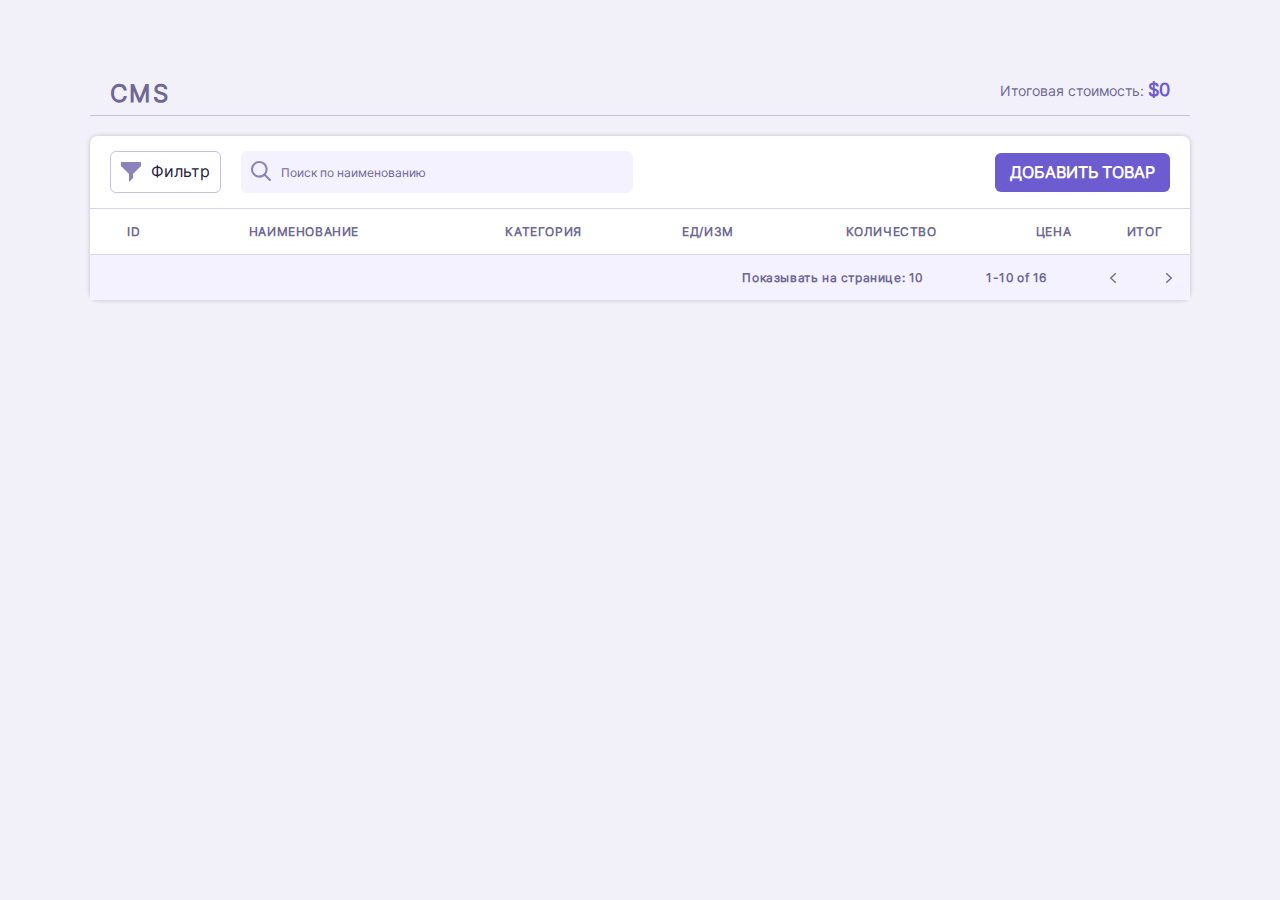
==== index.html @ 374d7904 "second commit" ====
<!DOCTYPE html>
<html lang="ru">
<head>
    <meta charset="UTF-8">
    <meta name="viewport" content="width=device-width, user-scalable=no, initial-scale=1.0, maximum-scale=1.0, minimum-scale=1.0">
    <meta http-equiv="X-UA-Compatible" content="ie=edge">
    <title>CMS</title>
    <link rel="stylesheet" href="assets/css/style.css">
</head>
<body>
    <div class="container">
        <header class="header">
            <h2 class="header__title">CMS</h2>
            <p class="header__sum">Итоговая стоимость: <span class="sum-icon">$</span><span class="sum">0</span></p>
        </header>
        <main class="main">
            <section class="main__table">
                <div class="main__table-header">
                    <div class="main__table-header-search">
                        <div class="main__table-filter-btn">
                            <img class="main__table-filter-btn-img" src="assets/img/Filter.svg">
                            <div class="main__table-filter-btn-text">Фильтр</div>
                        </div>
                        <div class="main__table-header-search-container">
                            <img class="table-search-input-img" src="assets/img/Search.svg">
                            <input class="table-search-input" placeholder="Поиск по наименованию" id="input">
                        </div>
                    </div>
                    <div class="add-product-btn">
                        <p class="add-product-btn-text">добавить товар</p>
                    </div>
                </div>
                <table class="main__table-body">
                    <thead><tr><th>id</th><th>наименование</th><th>категория</th><th>ед/изм</th><th>количество</th><th>цена</th><th>итог</th><th></th><th></th><th></th></tr></thead>
                    <tbody class="tbody"></tbody>
                </table>
                <div class="main__table-footer">
                    <div class="footer-items">
                        <div class="page-setting">
                            <p class="page-setting-text">Показывать на странице: 10</p>
                        </div>
                        <div class="page-number">
                            <p class="page-number-text">1-10 of 276</p>
                        </div>
                        <div class="page-btns">
                            <img class="left-btn" src="assets/img/Vector.png">
                            <img class="right-btn" src="assets/img/Vector-1.png">
                        </div>
                    </div>
                </div>
                
            </section>

            <div class="pop-up">
                <img class="pop-up__close" src="assets/img/Group 85.svg">
                <div class="pop-up-container">
                    
                    <div class="pop-up__header">
                        <h2 class="pop-up__title">Добавить товар</h2>
                        
                    </div>
                    <form class="pop-up__main" method="post">

                        <div class="left">
                            <div class="name-input">
                                <label>наименование</label>
                                <textarea required class="textarea-name" name="name" oninput="deleteSpace(this)"></textarea>
                            </div>
                            <div class="category-input">
                                <label>категория</label>
                                <textarea required class="textarea-category" name="category" oninput="deleteSpace(this)"></textarea>
                            </div>
                            <div class="units-input">
                                <label>единицы измерения</label>
                                <textarea required class="textarea-units" name="units" oninput="deleteSpace(this)"></textarea>
                            </div>
                            <div class="discount-input">
                                <label>discount</label>
                                <div class="group">
                                    <input class="checkbox" type="checkbox">
                                    <textarea disabled pattern="[0-9]{11}" class="textarea-discount" name="discount"  oninput="toNumber(this)"></textarea>
                                </div>
                                
                            </div>
                        </div>
                        <div class="right">
                            <div class="description-input">
                                <label>описание</label>
                                <textarea required class="textarea-description" name="description" oninput="deleteSpace(this)"></textarea>
                            </div>
                            <div class="amount-input">
                                <label>Количество</label>
                                <textarea required class="textarea-amount" name="amount" oninput="toNumber(this)"></textarea>
                            </div>
                            <div class="price-input">
                                <label>цена</label>
                                <textarea required class="textarea-price" name="price" oninput="toNumber(this)"></textarea>
                            </div>

                            <label class="custom-file-upload">
                                <input type="file" class="add-img"/>
                                добавить изображение
                            </label>
                            
                            <button class="footer__btn" type="submit">
                                добавить товар
                            </button>
                        </div>
                        
                    </form>
                    <div class="pop-up__footer">
                        <p class="footer__sum">Итоговая стоимость: <span class="sum-icon">$</span><span class="footer-sum">0</span></p>
                    </div>
                </div>
                
            </div>
        </main>
        
    </div>
    <script>
        const toNumber = e => {
	        const value = e.value;
	        e.value = value.replace(/\D/g, '');
        };
        const deleteSpace = e => {
            if (e.value.charAt(0) == ' ') {
                e.value = "";
            }
        }
    </script>
    <script src="assets/js/script.js" type="module" defer></script>
</body>
</html>
---- assets/css/style.css ----
@font-face {
    font-family: "Inter";
    src: url(../fonts/Inter-Regular.otf);
    font-weight: normal;
}

* {
    padding: 0px;
    margin: 0px;
    box-sizing: border-box;
    font-family: 'Inter';
}
body {
    background-color: #F2F0F9;
}
.container {
    margin: 0 auto;
    width: 1100px;
    max-width: 100%;
}
.header {
    margin-top: 79px;
    display: flex;
    justify-content: space-between;
    padding: 0 20px 7px 20px;
    border-bottom: 1px solid #C6C2DE;
}
.header__title {
    font-weight: 700;
    font-size: 24px;
    line-height: 29.05px;
    letter-spacing: 0.1em;
    color: #6E6893;
    
}
.header__sum{
    color: #6E6893;
    font-size: 14px;
    line-height: 17px;
    
}
.sum-icon {
    font-weight: 700;
    font-size: 18px;
    line-height: 21.78px;
    color: #6D5BD0;
}
.sum, .footer-sum {
    font-weight: 700;
    font-size: 18px;
    line-height: 21.78px;
    color: #6D5BD0;
}
.main__table {
    background-color: #fff;
    margin-top: 20px;
    border-radius: 8px;
    box-shadow: 0px 0px 5px rgba(0, 0, 0, 0.2);
    position: relative;
   
}
.main__table-header {
    display: flex;
    justify-content: space-between;
    align-items: center;
    padding: 15px 20px;
    width: 100%;
}
.main__table-header-search {
    display: flex;
    gap: 20px;
    
}
.main__table-filter-btn {
    background-color: #fff;
    padding: 10px;
    border: 1px solid #C6C2DE;
    border-radius: 6px;
    display: flex;
    gap: 10px;
    cursor: pointer;
}
.main__table-filter-btn-text {
    color: #25213B;
    line-height: 19px;
}
.main__table-header-search-container {
    
    position: relative;
    display: flex;
}
.table-search-input-img {
    position: absolute;
    top: 10px;
    left: 10px;
}
.table-search-input {
    width: 392px;
    border: none;
    background-color: #F4F2FF;
    border-radius: 6px;
    padding-left: 40px;
}
.table-search-input::placeholder {
    
    font-size: 12px;
    color: #6E6893;
    line-height: 15px;
}

.add-product-btn {
    background-color: #6D5BD0;
    border-radius: 6px;
    padding: 10px 15px;
    cursor: pointer;
}
.add-product-btn-text {
    font-weight: 600;
    line-height: 19px;
    text-transform: uppercase;
    color: #fff;
}
.main__table-body {
    width: 100%;
    border-spacing: 0px;
}

.hide {
    display: none;
}





tr th:nth-child(1) {
    padding: 21px 15px 22px 15px;
}
tr:nth-child(1) th:nth-child(1) {
    padding: 15px 0px 15px 15px;
   
}




tr th {
    font-size: 14px;
    font-weight: 500;
    line-height: 17px;
    color: #25213B;
    border-top: 1px solid #D9D5EC;
    border-bottom: 1px solid #D9D5EC;
}
tr:nth-child(1) th {
    font-size: 12px;
    font-weight: 600;
    line-height: 15px;
    letter-spacing: 0.05em;
    text-transform: uppercase;
    color: #6E6893;
}


tr th:nth-child(5) {
    text-align: center;
}
.main__table-footer {
    height: 45px;
    width: 100%;
    background-color: #F4F2FF;
    display: flex;
    align-items: center;
    justify-content: flex-end;
    padding-right: 18px;
}
.footer-items {
    display: flex;
    gap: 63px;
}
.page-setting-text, .page-number-text {
    font-size: 12px;
    font-weight: 600;
    line-height: 15px;
    letter-spacing: 0.05em;
    color: #6E6893;
}
.page-btns {
    display: flex;
    gap: 50px;
    align-items: center;
}
.left-btn, .right-btn {
    width: 6px;
    height: 10px;
    cursor: pointer;
}
.pop-up {
    display: none;
    
}
.active{
    position: fixed;
    width: 792px;
    height: 613px;
    top: 0;
    left: 0;
    bottom: 0;
    right: 0;
    margin: auto;
    background-color: #F2F0F9;
    display: block;
    /* border: 1px solid black; */
    box-shadow: 0px 0px 5px rgba(0, 0, 0, 0.2);
    border-radius: 8px;
}


.pop-up-container {
    width: 580px;
    max-width: 100%;
    margin: 0 auto;
    position: relative;
}
.pop-up__header {
    padding-top: 32px;
    padding-bottom: 21px;
    border-bottom: 1px solid#C6C2DE;
}
.pop-up__title {
    font-weight: 700;
    color: #6E6893;
    letter-spacing: 0.1em;
text-transform: uppercase;
font-size: 24px;
line-height: 29px;
}
.pop-up__close {
    position: absolute;
    top: 20px;
    right: 30px;
    cursor: pointer;
}
.pop-up__main {
    margin-top: 21px;
    display: flex;
    padding: 26px;
    background-color: #fff;
    gap: 24px;
    padding: 26px 28px 28px 26px;
    position: relative;
}
.left textarea, .right textarea {
    width: 250px;
    height: 40px;
    resize: none;
    padding: 8px;
}
.left label {
    margin-left: 10px;
    text-transform: uppercase;
    font-size: 12px;
    letter-spacing: 0.05em;
    line-height: 15px;
    font-weight: 600;
    color: #6E6893;
    margin-bottom: 5px;
}
.description-input label{
    margin-left: 10px;
    text-transform: uppercase;
    font-size: 12px;
    letter-spacing: 0.05em;
    line-height: 15px;
    font-weight: 600;
    color: #6E6893;
    margin-bottom: 5px;
}
.amount-input label{
    margin-left: 10px;
    text-transform: uppercase;
    font-size: 12px;
    letter-spacing: 0.05em;
    line-height: 15px;
    font-weight: 600;
    color: #6E6893;
    margin-bottom: 5px;
}
.price-input label {
    margin-left: 10px;
    text-transform: uppercase;
    font-size: 12px;
    letter-spacing: 0.05em;
    line-height: 15px;
    font-weight: 600;
    color: #6E6893;
    margin-bottom: 5px;
}
.discount-input .group textarea {
    width: 200px;
    
}
.discount-input .group .checkbox {
    width: 40px;
    height: 40px;
   
}

.group {
    display: flex;
    gap: 10px;
}
.add-img-btn {
    border: none;
    margin-top: 32px;
    padding: 11px 14px;
    background-color: #6D5BD0;
    border-radius: 6px;
    cursor: pointer;

    text-align: center;
    font-weight: 600;
    font-size: 14px;
    text-transform: uppercase;
    line-height: 17px;
    color: white;
}

.left {
    display: flex;
    flex-direction: column;
    gap: 12px;
}
.right {
    display: flex;
    flex-direction: column;
    gap: 12px;
    resize: none;
    position: relative;
}
.description-input textarea {
    height: 116px;
    
}
.pop-up__footer {
    display: flex;
    justify-content: space-between;
    margin-top: 18px;
}
.footer__sum {
    font-size: 14px;
    line-height: 17px;
    color: #6E6893;
}

.footer__btn {
    position: absolute;
    bottom: -77px;
    right: 0;
    background-color: #6D5BD0;
    padding: 10px 25px;
    border: none;
    border-radius: 6px;
    cursor: pointer;

    color: #fff;
    font-weight: 600;
    font-size: 16px;
    line-height: 19px;
    text-transform: uppercase;
}
.item {
    border-bottom: 1px solid red;
}
.id, .name, .category, .units, .amount, .price, .total, .imageIcon, .editIcon, .deleteIcon {
    padding: 21px 0 22px 0;
    text-align: center;
    border-bottom: 1px solid #D9D5EC;
}

.imageIcon, .editIcon, .deleteIcon {
    cursor: pointer;
}

input[type="file"] {
    display: none;
}

.custom-file-upload {
    border: 1px solid #ccc;
    display: inline-block;
    padding: 9px 14px;
    cursor: pointer;
    text-align: center;
    background-color: #6D5BD0;
    width: 250px;
    height: 39px;
    color: #fff;
    text-transform: uppercase;
    font-size: 14px;
    font-weight: 600;
    border-radius: 6px;
}

.img1 {
    position: absolute;
    right: 70px;
}

.success {
    position: absolute;
    background-color: #F2F0F9;
    width: 300px;
    height: 300px;
    left: calc(50% - 150px);
    top: calc(50% - 150px);
    
    display: none;
    box-shadow: 0px 0px 6px rgba(0, 0, 0, 0.25);
    
}
.success_active {
    display: block;
    
}
.img-wrapper {
    display: flex;
    justify-content: flex-end;
    padding: 10px;
}
.message {
    text-align: center;
    font-size: 18px;
    color: #6E6893;
    font-weight: bold;
}

.img {
    display: block;
    margin: 0 auto;
    
}

.main {
    position: relative;
}

.close-message {
    cursor: pointer;
    z-index: 99;
}
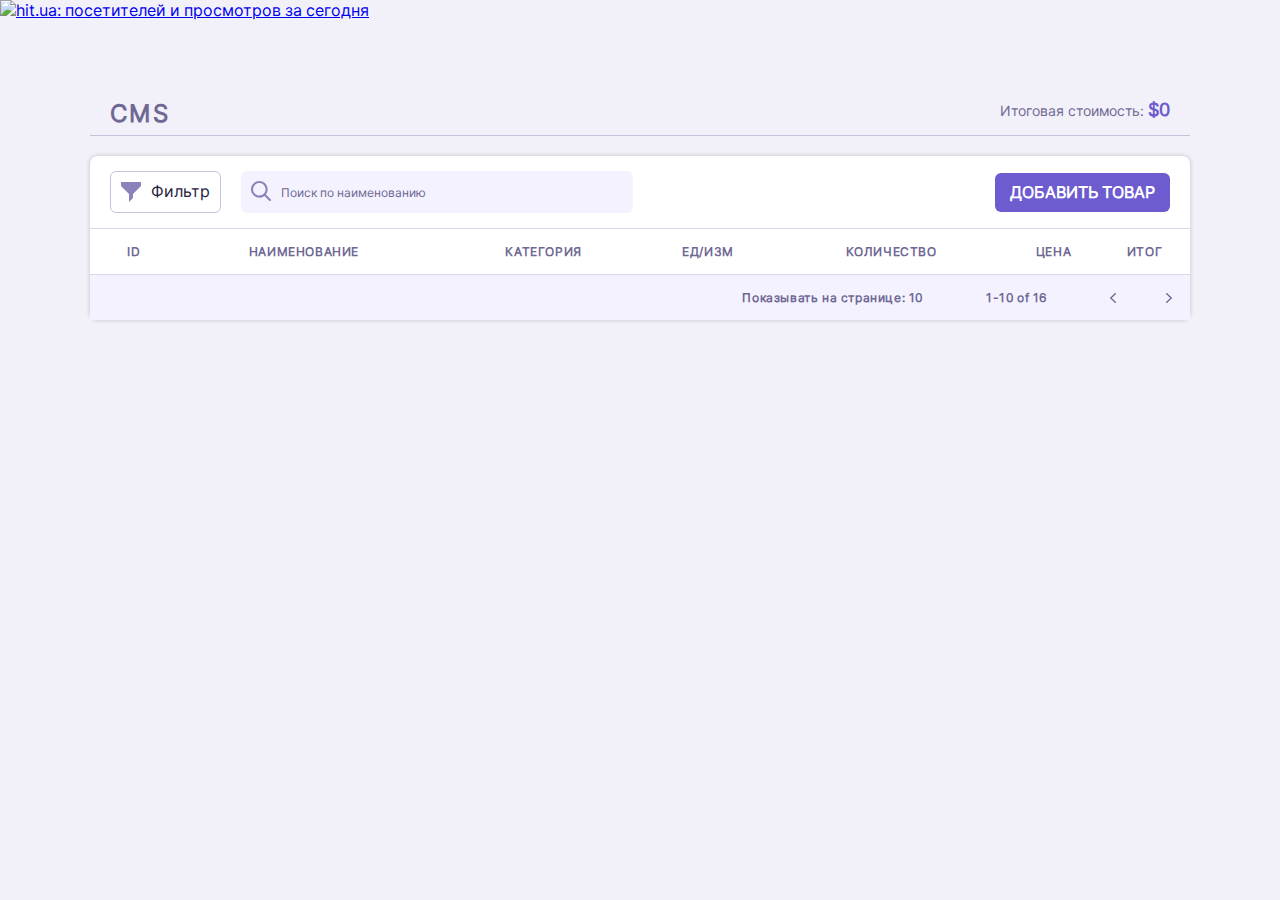
==== commit 702c2890: "lol" ====
--- a/index.html
+++ b/index.html
@@ -1,6 +1,15 @@
 <!DOCTYPE html>
 <html lang="ru">
 <head>
+    <!-- Google tag (gtag.js) -->
+<script async src="https://www.googletagmanager.com/gtag/js?id=G-QDD07VFG7R"></script>
+<script>
+  window.dataLayer = window.dataLayer || [];
+  function gtag(){dataLayer.push(arguments);}
+  gtag('js', new Date());
+
+  gtag('config', 'G-QDD07VFG7R');
+</script>
     <meta charset="UTF-8">
     <meta name="viewport" content="width=device-width, user-scalable=no, initial-scale=1.0, maximum-scale=1.0, minimum-scale=1.0">
     <meta http-equiv="X-UA-Compatible" content="ie=edge">
@@ -8,6 +17,47 @@
     <link rel="stylesheet" href="assets/css/style.css">
 </head>
 <body>
+    <!-- Yandex.Metrika counter -->
+<script type="text/javascript" >
+    (function(m,e,t,r,i,k,a){m[i]=m[i]||function(){(m[i].a=m[i].a||[]).push(arguments)};
+    m[i].l=1*new Date();
+    for (var j = 0; j < document.scripts.length; j++) {if (document.scripts[j].src === r) { return; }}
+    k=e.createElement(t),a=e.getElementsByTagName(t)[0],k.async=1,k.src=r,a.parentNode.insertBefore(k,a)})
+    (window, document, "script", "https://mc.yandex.ru/metrika/tag.js", "ym");
+ 
+    ym(95027432, "init", {
+         clickmap:true,
+         trackLinks:true,
+         accurateTrackBounce:true
+    });
+ </script>
+ <noscript><div><img src="https://mc.yandex.ru/watch/95027432" style="position:absolute; left:-9999px;" alt="" /></div></noscript>
+ <!-- /Yandex.Metrika counter -->
+ <!-- hit.ua -->
+<a href='http://hit.ua/?x=18745' target='_blank'>
+    <script language="javascript" type="text/javascript"><!--
+    Cd=document;Cr="&"+Math.random();Cp="&s=1";
+    Cd.cookie="b=b";if(Cd.cookie)Cp+="&c=1";
+    Cp+="&t="+(new Date()).getTimezoneOffset();
+    if(self!=top)Cp+="&f=1";
+    //--></script>
+    <script language="javascript1.1" type="text/javascript"><!--
+    if(navigator.javaEnabled())Cp+="&j=1";
+    //--></script>
+    <script language="javascript1.2" type="text/javascript"><!--
+    if(typeof(screen)!='undefined')Cp+="&w="+screen.width+"&h="+
+    screen.height+"&d="+(screen.colorDepth?screen.colorDepth:screen.pixelDepth);
+    //--></script>
+    <script language="javascript" type="text/javascript"><!--
+    Cd.write("<img src='//c.hit.ua/hit?i=18745&g=0&x=5"+Cp+Cr+
+    "&r="+escape(Cd.referrer)+"&u="+escape(window.location.href)+
+    "' border='0' width='88' height='31' "+
+    "alt='hit.ua: посетителей и просмотров за сегодня' title='hit.ua: посетителей и просмотров за сегодня'/>");
+    //--></script>
+    <noscript>
+    <img src='//c.hit.ua/hit?i=18745&amp;g=0&amp;x=5' border='0' width='88' height='31' alt='hit.ua: посетителей и просмотров за сегодня' title='hit.ua: посетителей и просмотров за сегодня'/>
+    </noscript></a>
+    <!-- / hit.ua -->
     <div class="container">
         <header class="header">
             <h2 class="header__title">CMS</h2>
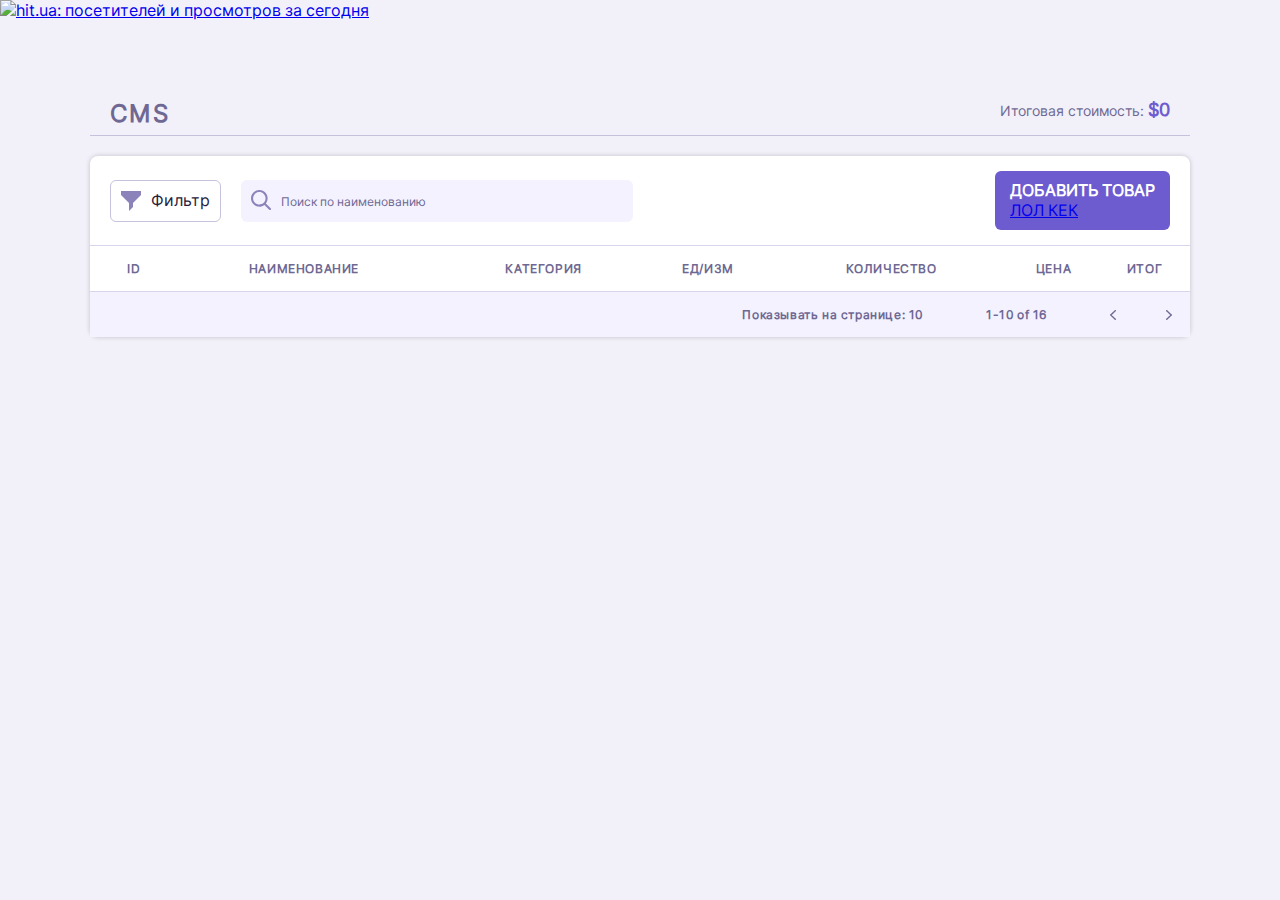
==== commit bfbe616b: "berserk" ====
--- a/index.html
+++ b/index.html
@@ -78,6 +78,7 @@
                     </div>
                     <div class="add-product-btn">
                         <p class="add-product-btn-text">добавить товар</p>
+                        <a href="./login.html">ЛОЛ КЕК</a>
                     </div>
                 </div>
                 <table class="main__table-body">
@@ -107,7 +108,6 @@
                     
                     <div class="pop-up__header">
                         <h2 class="pop-up__title">Добавить товар</h2>
-                        
                     </div>
                     <form class="pop-up__main" method="post">
 
